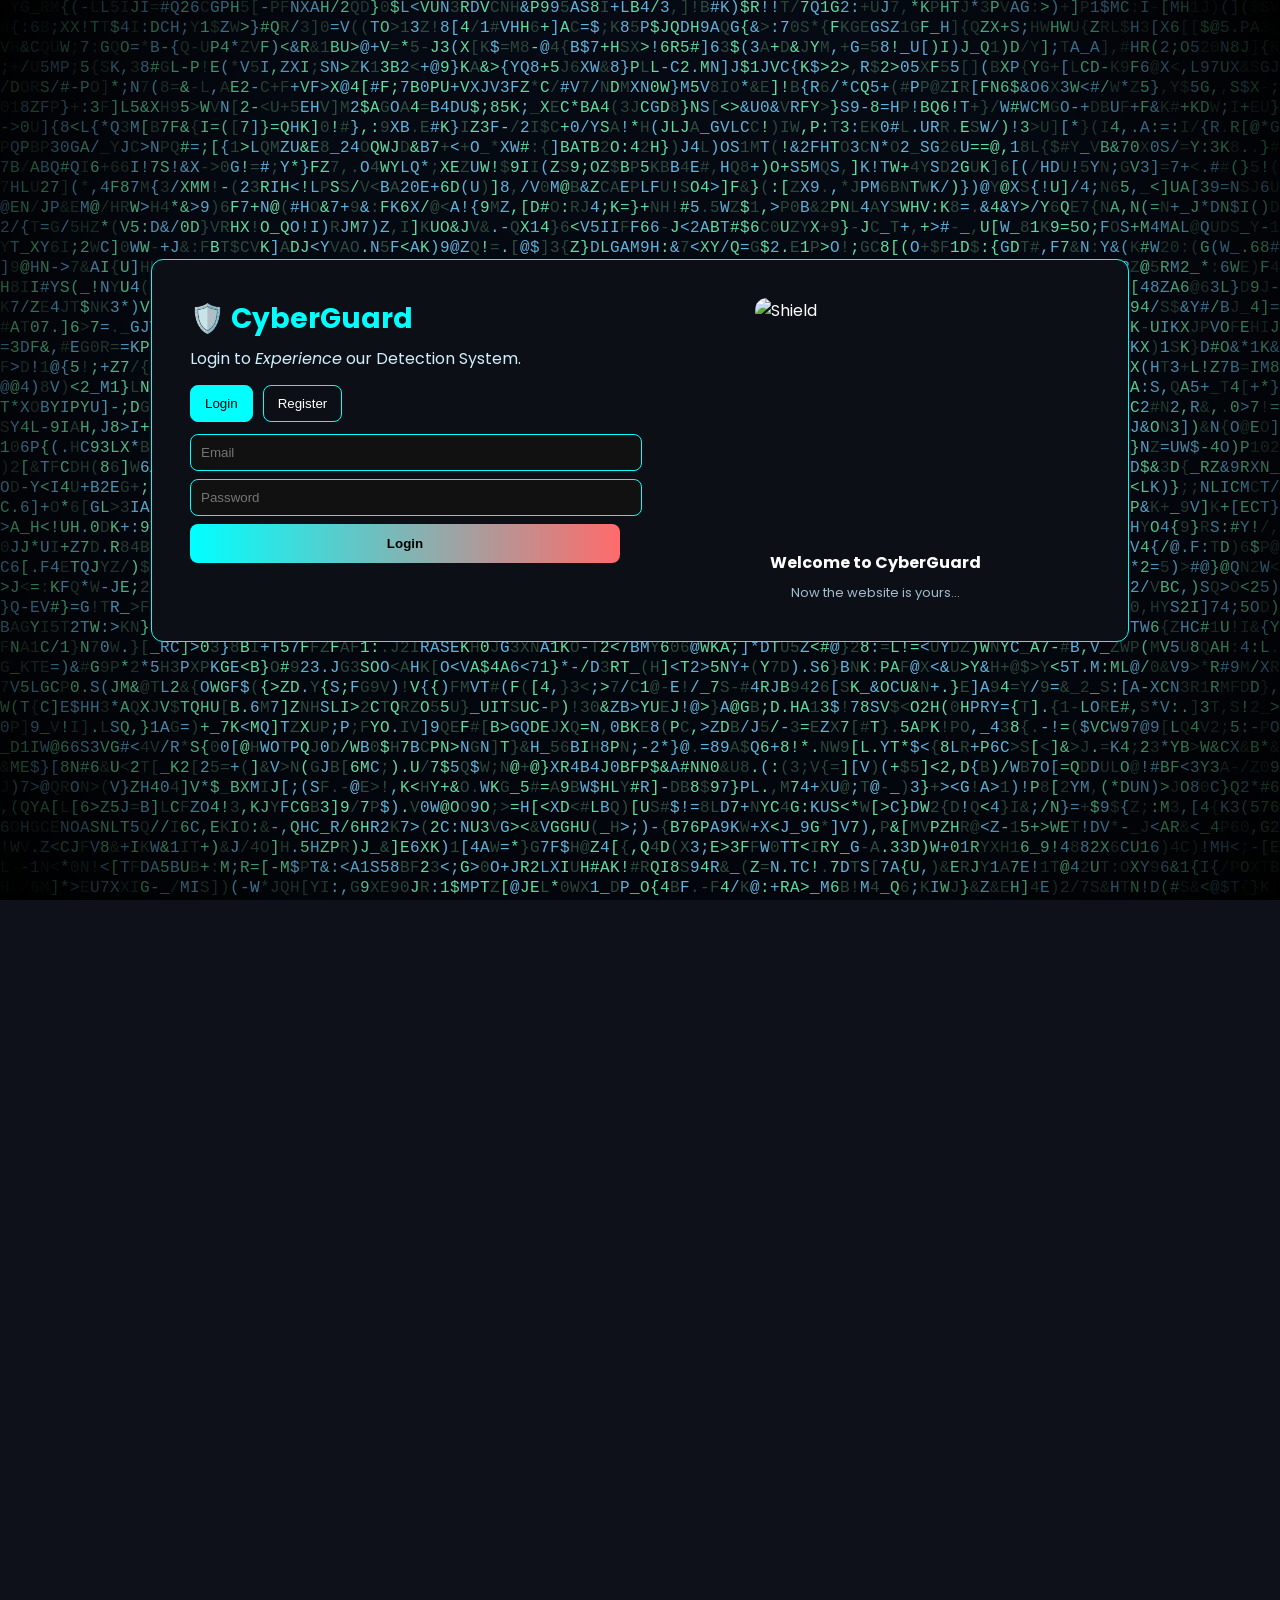
==== pjt.html @ 0ac853e3 "Add files via upload" ====
<!DOCTYPE html>
<html lang="en">
<head>
  <meta charset="utf-8" />
  <meta name="viewport" content="width=device-width, initial-scale=1" />
  <title>CyberGuard - Phishing Detection</title>
  <link rel="stylesheet" href="pjt.css">
  <link href="https://fonts.googleapis.com/css2?family=Poppins:wght@400;600;700&display=swap" rel="stylesheet">
  <style>
    /* Small additions for landing & nav user area */
    .landing-overlay {
      position: fixed;
      inset: 0;
      background: linear-gradient(180deg, rgba(5,10,20,0.98), rgba(2,6,12,0.98));
      color: #fff;
      display: flex;
      align-items: center;
      justify-content: center;
      z-index: 20000;
      padding: 20px;
    }
    .landing-card {
      width: 920px;
      max-width: 100%;
      background: #0d0f16;
      border: 1px solid #00ffff;
      padding: 28px;
      border-radius: 12px;
      display: grid;
      grid-template-columns: 1fr 1fr;
      gap: 20px;
    }
    .landing-left { padding: 10px; }
    .landing-right { padding: 10px; display:flex; align-items:center; justify-content:center; flex-direction:column; }
    .brand { font-size: 28px; font-weight:700; color:#00ffff; margin-bottom:6px; }
    .lead { color:#cfefff; margin-bottom:14px; }
    .tab-buttons { display:flex; gap:10px; margin-bottom:12px; }
    .tab-buttons button { padding:10px 14px; border-radius:8px; border:1px solid #00ffff; background:transparent; color:#fff; cursor:pointer; }
    .tab-buttons button.active { background:#00ffff; color:#000; border-color:#00ffff; }
    .auth-form { width:100%; }
    .auth-form input { width:100%; padding:10px; margin-bottom:8px; border-radius:8px; border:1px solid #00ffff; background:#111; color:#fff; }
    .auth-form button { width:100%; padding:12px; border-radius:8px; border:none; background:linear-gradient(90deg,#00ffff,#ff6b6b); color:#000; font-weight:600; cursor:pointer; }
    .small-note { font-size:13px; color:#9fbecf; margin-top:8px; }
    .hidden { display:none !important; }
    .nav-user { display:none; gap:12px; align-items:center; margin-left:12px; }
    .nav-user #userEmail { font-weight:600; color:#cfefff; }
    .nav-user button { padding:8px 12px; border-radius:8px; border:none; background:linear-gradient(90deg,#ff6b6b,#00ffff); color:#000; font-weight:600; cursor:pointer; }
    @media (max-width:860px) { .landing-card { grid-template-columns: 1fr; padding:18px; } }
  </style>
</head>
<body>

<!-- Landing overlay: login/register (shown on page load unless logged in) -->
<div id="landing" class="landing-overlay">
  <div class="landing-card">
    <div class="landing-left">
      <div class="brand">🛡️ CyberGuard</div>
      <div class="lead">Login to <i>Experience</i> our Detection System.</div>

      <div class="tab-buttons">
        <button id="tabLogin" class="active">Login</button>
        <button id="tabRegister">Register</button>
      </div>

      <!-- Login form -->
      <form id="landingLoginForm" class="auth-form">
        <input id="landingLoginEmail" type="email" placeholder="Email" required />
        <input id="landingLoginPassword" type="password" placeholder="Password" required />
        <button type="submit">Login</button>
        <div id="landingLoginMsg" class="small-note"></div>
      </form>

      <!-- Register form -->
      <form id="landingRegisterForm" class="auth-form hidden">
        <input id="landingRegisterEmail" type="email" placeholder="Email" required />
        <input id="landingRegisterPassword" type="password" placeholder="Password (min 6)" required />
        <input id="landingRegisterPassword2" type="password" placeholder="Confirm Password" required />
        <button type="submit">Create account</button>
        <div id="landingRegisterMsg" class="small-note"></div>
      </form>
    </div>

    <div class="landing-right">
      <img src="https://i.pinimg.com/736x/1e/e4/55/1ee455d647c0301c53e4949b0309809c.jpg" width="240" height="240" alt="Shield" style="border-radius:12px; margin-bottom:12px;">
      <div style="text-align:center;">
        <div style="font-weight:700; margin-bottom:6px;">Welcome to CyberGuard</div>
        <div class="small-note">Now the website is yours...</div>
      </div>
    </div>
  </div>
</div>

<!-- Main site (hidden until login) -->
<div id="appContent" style="visibility:hidden;">

  <!-- Navigation -->
  <nav>
    <div class="logo">🛡️ CyberGuard</div>

    <div style="display:flex; align-items:center;">
      <div class="nav-links" id="navLinks">
        <a href="#hero">Home</a>
        <a href="#features">Features</a>
        <a href="#scan">Scan Email</a>
        <a href="#team">Team</a>
        <a href="#clients">Clients</a>
      </div>

      <!-- Sign in/up links (hidden when signed in) -->
      <div style="margin-left:20px;">
        <a href="#" id="loginBtnNav">Sign In</a>
        <a href="#" id="RegisterBtnNav" style="margin-left:12px;">Sign Up</a>
      </div>

      <!-- Profile / Logout (shown when signed in) -->
      <div class="nav-user" id="navUserArea">
        <span id="userEmail"></span>
        <button id="logoutBtn">Logout</button>
      </div>
    </div>

    <div class="hamburger" id="hamburger" style="margin-left:auto;">
      <div></div><div></div><div></div>
    </div>
  </nav>

  <!-- Hero -->
  <section class="hero fade-in" id="hero">
    <div class="hero-content">
      <h1>Secure Your Emails Instantly</h1>
      <p>Protect your inbox with CyberGuards advanced phishing detection. Stay safe, always.</p>
     <style>
/* Container */
.slider {
  width: 100%;
  overflow: hidden;
  background: #0f111a;
  padding: 20px 0;
}

/* Moving images wrapper */
.slide-track {
  display: flex;
  width: calc(200px * 10); /* 10 images × width */
  animation: moveRight 20s linear infinite;
}

/* Images */
.slide-track img {
  width: 200px;
  height: 150px;
  margin-right: 20px;
  border-radius: 10px;
  object-fit: cover;
}

/* Keyframes — move L → R → restart */
@keyframes moveRight {
  0%   { transform: translateX(-100%); }
  100% { transform: translateX(100%); }
}
</style>
</head>
<body>

<div class="slider">
  <div class="slide-track">

    <!-- 10 images -->
      <img  src="https://i.pinimg.com/736x/98/42/df/9842df0b569c38d81f33dd0d6ec66829.jpg" height="300" width="300" >
      <img  src="https://i.pinimg.com/736x/32/6f/2c/326f2cbd13a735bed0894428d0ffec8d.jpg" height="300" width="300" >
      <img  src="https://i.pinimg.com/736x/65/1b/61/651b6112dbb6efae9533202db7663b5c.jpg" height="300" width="300" >
      <img  src="https://i.pinimg.com/736x/08/9a/47/089a47a625e86d878b35c75678d14ec3.jpg" height="300" width="300" >
      <img  src="https://i.pinimg.com/1200x/b1/d2/bf/b1d2bf07e20e72f852c6d98b17f9d0cb.jpg" height="300" width="300" >
      <img  src="https://i.pinimg.com/736x/e2/c3/99/e2c3992aed9f735d76fa73745343f8c2.jpg" height="300" width="300">
      <img src="https://i.pinimg.com/1200x/a0/10/b0/a010b01e1e632d2266f579bcd4467380.jpg" height="300" width="300" >
      <img  src="https://i.pinimg.com/736x/c5/36/93/c5369326846c59fd288aea28470cece6.jpg" height="300" width="300">
      <img  src="https://i.pinimg.com/1200x/a4/95/07/a495072886b57aa9b236552e78b5e045.jpg" height="300" width="300">
      <img  src="https://i.pinimg.com/1200x/43/3e/ef/433eef1c28b030f7736092123936f854.jpg" height="300" width="300" >
      <img  src="https://i.pinimg.com/736x/98/42/df/9842df0b569c38d81f33dd0d6ec66829.jpg" height="300" width="300" >
      <img  src="https://i.pinimg.com/736x/32/6f/2c/326f2cbd13a735bed0894428d0ffec8d.jpg" height="300" width="300" >
      <img  src="https://i.pinimg.com/736x/65/1b/61/651b6112dbb6efae9533202db7663b5c.jpg" height="300" width="300" >
      <img  src="https://i.pinimg.com/736x/08/9a/47/089a47a625e86d878b35c75678d14ec3.jpg" height="300" width="300" >
      <img  src="https://i.pinimg.com/1200x/b1/d2/bf/b1d2bf07e20e72f852c6d98b17f9d0cb.jpg" height="300" width="300" >
      <img  src="https://i.pinimg.com/736x/e2/c3/99/e2c3992aed9f735d76fa73745343f8c2.jpg" height="300" width="300">
      <img src="https://i.pinimg.com/1200x/a0/10/b0/a010b01e1e632d2266f579bcd4467380.jpg" height="300" width="300" >
      <img  src="https://i.pinimg.com/736x/c5/36/93/c5369326846c59fd288aea28470cece6.jpg" height="300" width="300">
      <img  src="https://i.pinimg.com/1200x/a4/95/07/a495072886b57aa9b236552e78b5e045.jpg" height="300" width="300">
      <img  src="https://i.pinimg.com/1200x/43/3e/ef/433eef1c28b030f7736092123936f854.jpg" height="300" width="300" >
      
 

  </div>
</div>
 <br>
      <button onclick="document.getElementById('scan').scrollIntoView({behavior:'smooth'});">Get Started</button>
    </div>
  </section>

  <!-- Features -->
  <section class="features fade-in" id="features">
    <h2>Features</h2>
    <div class="feature-grid">
      <div class="feature-card">
        <h3>Real-Time Analysis</h3>
        <p>Detect phishing emails which you have pasted in inbox</p>
      </div>
      <div class="feature-card">
        <h3>URL Scanning</h3>
        <p>Scans all links for malicious content results the Risk</p>
      </div>
      <div class="feature-card">
        <h3>Advanced Security</h3>
        <p>AI-powered detection ensures protection against evolving threats.</p>
      </div>
    </div>
  </section>

<!-- Scan Email (REPLACED: single input for both email text & URL) -->
<section class="scan fade-in" id="scan">
  <h2>Try Our Detection System</h2>

  <!-- Single textarea for email body or a URL -->
  <textarea id="inputBox"
    placeholder="Paste full email text here — or paste a suspicious URL. The scanner will auto-detect any link and extract it."
    style="width:80%; max-width:700px; height:220px; padding:12px; border-radius:10px; border:2px solid #00ffff; background:#111; color:#fff; font-size:15px;"></textarea>

  <div style="margin-top:10px; text-align:left; width:80%; max-width:700px;">
    <label style="color:#9fbecf; font-size:14px;">Detected URL (first):</label>
    <div id="detectedUrl" style="min-height:24px; color:#cfefff; font-weight:600; margin-top:6px;">(none detected)</div>
    <div id="detectedUrlList" style="margin-top:8px; color:#9fbecf; font-size:13px;"></div>
  </div>

  <div style="margin-top:14px;">
    <button id="scanBtn" style="padding:12px 22px; border-radius:10px; border:none; background:linear-gradient(90deg,#00ffff,#ff6b6b); color:#000; font-weight:600;">Analyze</button>
    <button id="clearBtn" style="padding:10px 16px; margin-left:12px; border-radius:10px; border:1px solid #00ffff; background:transparent; color:#fff;">Clear</button>
  </div>
</section>


  <!-- Modal for scan results -->
  <div id="modal" class="modal">
    <div class="modal-content">
      <span class="closeBtn">&times;</span>
      <h2 >Analysis Result</h2>
      <pre id="resultText"  style="white-space:pre-wrap; text-align:left;"></pre>
    </div>
  </div>

<!-- Team Section -->
<section class="team fade-in" id="team">
  <h2>Meet Our CyberExperts</h2>
  <div class="team-grid">
    <div class="team-card">
      <img src="https://media.licdn.com/dms/image/v2/D5603AQFgpuDve7t-qA/profile-displayphoto-scale_400_400/B56ZneCUrtKUAg-/0/1760366777677?e=1766016000&v=beta&t=Kv6JNtOChK3a8lgrf0hQOZIOL8JakLCMjcpwho3gqaQ" alt="Lokesh Goud">
      <h3>Lokesh Goud</h3>
      <p>Lead CyberSecurity Analyst</p>
    </div>
    <div class="team-card">
      <img src="https://media.licdn.com/dms/image/v2/D5603AQEsq_NpIMawOw/profile-displayphoto-scale_400_400/B56ZnX0REjG0Ag-/0/1760262430075?e=1766620800&v=beta&t=TgYSKKFcUXIWld_qj-2qVDpjO2WUi_U4QNP8uA6jJa0" alt="Altaj Mohammed">
      <h3>Altaj Mohammed</h3>
      <p>CyberSecurity Expert</p>
    </div>
    <div class="team-card">
      <img src="https://media.licdn.com/dms/image/v2/D4D03AQFG-3QkyaJ1cw/profile-displayphoto-scale_400_400/B4DZrdSbFxJcAg-/0/1764649187199?e=1766016000&v=beta&t=6HolWp6iaMtQDm-mfBiSyQZL0FRJUD3J-tY1X1WWVLg" alt="Polishetty Akhil Anthony">
      <h3>Polishetty Akhil Anthony</h3>
      <p>Phishing Analyst</p>
    </div>
  </div>
</section>

<!-- Clients Section -->
<section class="clients fade-in" id="clients">
  <center><h2>Meet our Clients</h2></center>
  <div class="slider">
 <style>

.slider {
  width: 100%;
  overflow: hidden;
  background: #0f111a;
  padding: 20px 0;
}

.slide-track {
  display: flex;
  gap: 30px;
  animation: moveRight 25s linear infinite;
}

/* image sizes (same as you provided) */
.slide-track img {
  width: 1000px;
  height: 200px;
  object-fit: cover;
  border-radius: 10px;
}

/* Animation: LEFT → RIGHT infinite */
@keyframes moveRight {
  0%   { transform: translateX(-50%); }
  100% { transform: translateX(0%); }
}

</style>
</head>
<body>

<div class="slider">
  <div class="slide-track">

    <!-- ORIGINAL 4 images -->
    <img src="https://image-optimizer.cyberriskalliance.com/unsafe/1920x0/https://files.cyberriskalliance.com/wp-content/uploads/2023/08/cofense.jpg">
    <img src="https://encrypted-tbn0.gstatic.com/images?q=tbn:ANd9GcRcCyQPwIzve4gpZCy_HeCH8z6MKNb6c7q38g&s">
    <img src="https://thumbs.dreamstime.com/b/barracuda-fish-logo-icon-designs-vector-illustration-simple-style-130486168.jpg">
    <img src="https://encrypted-tbn0.gstatic.com/images?q=tbn:ANd9GcTfKHqRydy_iAFZh1dunNlXxxgjvP3DYbvuyA&s">

    <!-- DUPLICATED 4 images for seamless continuous loop -->
    <img src="https://image-optimizer.cyberriskalliance.com/unsafe/1920x0/https://files.cyberriskalliance.com/wp-content/uploads/2023/08/cofense.jpg">
    <img src="https://encrypted-tbn0.gstatic.com/images?q=tbn:ANd9GcRcCyQPwIzve4gpZCy_HeCH8z6MKNb6c7q38g&s">
    <img src="https://thumbs.dreamstime.com/b/barracuda-fish-logo-icon-designs-vector-illustration-simple-style-130486168.jpg">
    <img src="https://encrypted-tbn0.gstatic.com/images?q=tbn:ANd9GcTfKHqRydy_iAFZh1dunNlXxxgjvP3DYbvuyA&s">

  </div>

</section>


  <footer>
    <p>🌐 2025 CyberGuard Security. All Rights Reserved.</p>
  </footer>

</div>

<script src="pjt.js"></script>
</body>
</html>
---- pjt.css ----
/* ======================= */
/* Base Page Styling       */
/* ======================= */

body {
    margin: 0;
    font-family: 'Poppins', sans-serif;
    background-color: #0f111a;
    color: #ffffff;
    scroll-behavior: smooth;
}

h1, h2, h3, p { margin: 0 0 10px 0; }
a { text-decoration: none; color: inherit; }
button { cursor: pointer; }

/* ======================= */
/* Navigation Bar          */
/* ======================= */

nav {
    display: flex;
    justify-content: space-between;
    align-items: center;
    padding: 15px 50px;
    background-color: #111;
    position: sticky;
    top: 0;
    z-index: 999;
}

.logo { 
    font-weight: 700; 
    color: #00ffff; 
}

.nav-links a { 
    margin: 0 15px; 
    color: whitesmoke; 
    transition: 0.3s; 
}

.nav-links a:hover { 
    color: #00ffff; 
}

/* Profile section (email + logout button) */
.nav-user { 
    display: none; 
    gap: 12px; 
    align-items: center; 
    margin-left: 20px;
}

.nav-user #userEmail { 
    font-weight: 600; 
    color: #cfefff;
}

.nav-user button {
    padding: 8px 12px;
    border-radius: 8px;
    border: none;
    background: linear-gradient(90deg, #ff6b6b, #00ffff);
    color: #000;
    font-weight: 600;
    cursor: pointer;
}

/* ======================= */
/* Hamburger Menu          */
/* ======================= */

.hamburger { 
    display: none; 
    flex-direction: column; 
    cursor: pointer; 
}

.hamburger div { 
    width: 25px; 
    height: 3px; 
    background-color: white; 
    margin: 4px 0; 
}

/* ======================= */
/* Landing (Login/Register)*/
/* ======================= */

.landing-overlay {
    position: fixed;
    inset: 0;
    background: linear-gradient(180deg, rgba(5,10,20,0.98), rgba(2,6,12,0.98));
    color: #fff;
    display: flex;
    align-items: center;
    justify-content: center;
    z-index: 20000;
    padding: 20px;
}

.landing-card {
    width: 920px;
    max-width: 100%;
    background: #0d0f16;
    border: 1px solid #00ffff;
    padding: 28px;
    border-radius: 12px;
    display: grid;
    grid-template-columns: 1fr 1fr;
    gap: 20px;
}

.landing-left { padding: 10px; }
.landing-right { 
    padding: 10px; 
    display:flex; 
    align-items:center; 
    justify-content:center; 
    flex-direction:column; 
}

.brand { 
    font-size: 28px; 
    font-weight:700; 
    color:#00ffff; 
    margin-bottom:6px; 
}

.lead { 
    color:#cfefff; 
    margin-bottom:14px; 
}

.tab-buttons { 
    display:flex; 
    gap:10px; 
    margin-bottom:12px; 
}

.tab-buttons button {
    padding:10px 14px; 
    border-radius:8px; 
    border:1px solid #00ffff; 
    background:transparent; 
    color:#fff; 
    cursor:pointer; 
}

.tab-buttons button.active { 
    background:#00ffff; 
    color:#000; 
    border-color:#00ffff; 
}

.auth-form { 
    width:100%; 
}

.auth-form input { 
    width:100%; 
    padding:10px; 
    margin-bottom:8px; 
    border-radius:8px; 
    border:1px solid #00ffff; 
    background:#111; 
    color:#fff; 
}

.auth-form button {
    width:100%; 
    padding:12px;
    border-radius:8px; 
    border:none; 
    background:linear-gradient(90deg,#00ffff,#ff6b6b);
    color:#000; 
    font-weight:600; 
    cursor:pointer;
}

.small-note { 
    font-size:13px; 
    color:#9fbecf; 
    margin-top:8px; 
}

.hidden { 
    display:none !important; 
}

/* ======================= */
/* Hero Section            */
/* ======================= */

.hero { 
    text-align: center; 
    padding: 120px 20px; 
}

.hero h1 { 
    font-size: 3em; 
    color: #00ffff; 
    margin-bottom: 20px; 
}

.hero p { 
    font-size: 1.2em; 
    margin-bottom: 30px; 
}

.hero button { 
    background: linear-gradient(90deg,#00ffff,#ff6b6b); 
    border: none; 
    color: black; 
    padding: 15px 30px; 
    font-weight: 600; 
    border-radius: 10px; 
    transition: 0.3s; 
}

.hero button:hover { 
    transform: scale(1.05); 
}

.rotating { 
    width: 200px; 
    position: relative; 
    animation: move 3s infinite alternate; 
}

@keyframes move {
    from { left: 0; }
    to { left: 200px; }
}

/* ======================= */
/* Features Section        */
/* ======================= */

.features { 
    text-align: center; 
    padding: 80px 20px; 
}

.feature-grid { 
    display: grid; 
    grid-template-columns: repeat(auto-fit,minmax(250px,1fr)); 
    gap: 30px; 
    margin-top: 30px; 
}

.feature-card { 
    background-color: #111; 
    padding: 20px; 
    border-radius: 12px; 
    border: 1px solid #00ffff; 
    transition: 0.3s; 
}

.feature-card:hover { 
    transform: translateY(-10px); 
    box-shadow: 0 0 20px #00ffff; 
}

/* ======================= */
/* Scan Section            */
/* ======================= */

.scan { 
    text-align: center; 
    padding: 80px 20px; 
}

textarea { 
    width: 80%; 
    max-width: 500px; 
    height: 200px; 
    background-color: #111; 
    color: #ffffff; 
    padding: 15px; 
    font-size: 16px; 
    border: 2px solid #00ffff; 
    border-radius: 12px; 
    margin-bottom: 20px; 
}

#scanBtn { 
    background: linear-gradient(90deg,#00ffff,#ff6b6b); 
    border: none; 
    color: black; 
    padding: 12px 25px; 
    font-weight: 600; 
    border-radius: 10px; 
    transition: 0.3s; 
}

#scanBtn:hover { 
    transform: scale(1.05); 
}

/* Modal */
.modal { 
    display: none; 
    position: fixed; 
    z-index: 1000; 
    left: 0; top: 0; 
    width: 100%; height: 100%; 
    background-color: rgba(0,0,0,0.8); 
}

.modal-content { 
    background-color: #111; 
    margin: 15% auto; 
    padding: 25px; 
    border: 2px solid #00ffff; 
    width: 80%; 
    max-width: 500px; 
    border-radius: 12px; 
    text-align: center; 
}

.closeBtn { 
    color: #00ffff; 
    float: right; 
    font-size: 28px; 
    cursor: pointer; 
}

/* ======================= */
/* Team Section            */
/* ======================= */

.team { 
    text-align: center; 
    padding: 80px 20px; 
}

.team-grid { 
    display: grid; 
    grid-template-columns: repeat(auto-fit,minmax(200px,1fr)); 
    gap: 30px; 
    margin-top: 30px; 
}

.team-card { 
    background: #111; 
    border-radius: 12px; 
    padding: 15px; 
    border: 1px solid #00ffff; 
    transition: 0.3s; 
}

.team-card img { 
    width: 150px; 
    height: 150px; 
    border-radius: 50%; 
    margin-bottom: 10px; 
}

.team-card:hover { 
    transform: translateY(-10px); 
    box-shadow: 0 0 20px #00ffff; 
}

/* ======================= */
/* Footer                  */
/* ======================= */

footer { 
    text-align: center; 
    padding: 30px; 
    background: #111; 
    border-top: 1px solid #00ffff; 
}

/* ======================= */
/* Fade-in Animation       */
/* ======================= */

.fade-in { 
    opacity: 0; 
    transform: translateY(30px); 
    transition: opacity 1s ease-out, transform 1s ease-out; 
}

.fade-in.show { 
    opacity: 1; 
    transform: translateY(0); 
}

/* ======================= */
/* Responsive              */
/* ======================= */

@media (max-width: 768px) {
  .nav-links { 
      display: none; 
      flex-direction: column; 
      background: #111; 
      position: absolute; 
      top: 60px; 
      right: 0; 
      width: 100%; 
      text-align: center; 
  }
  .hamburger { display: flex; }

}
/* ---------- LetterGlitch layering + defaults (append to pjt.css) ---------- */
.letterglitch-wrapper {
  z-index: 10000;
  pointer-events: none;
  position: absolute;
  inset: 0;
}

.landing-card {
  position: relative;
  z-index: 20001; /* ensures the login card stays above the glitch canvas */
}

/* optional vignette elements */
.letterglitch-outer-vignette,
.letterglitch-center-vignette {
  pointer-events: none;
  position: absolute;
  inset: 0;
}
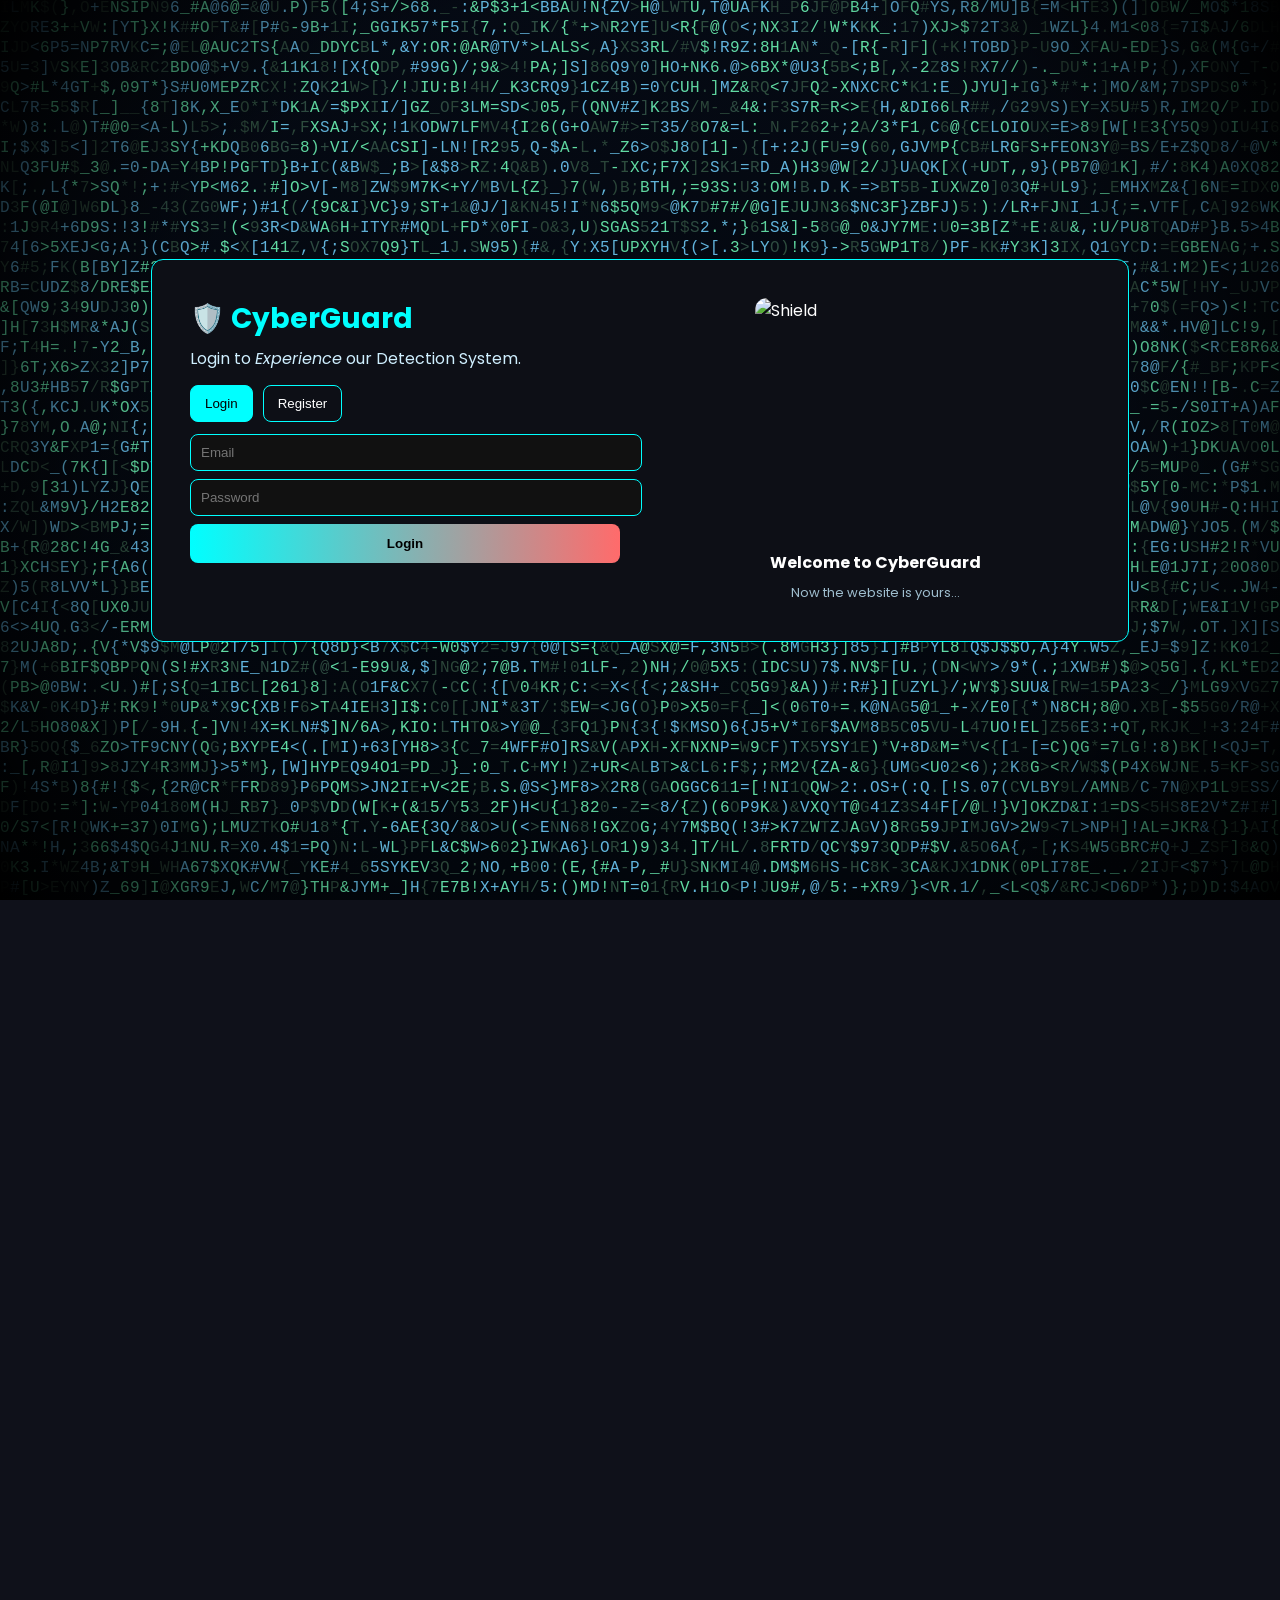
==== commit 0bda4e20: "Fix HTML encoding issues in pjt.html" ====
--- a/pjt.html
+++ b/pjt.html
@@ -310,7 +310,7 @@
   <div class="slide-track">
 
     <!-- ORIGINAL 4 images -->
-    <img src="https://image-optimizer.cyberriskalliance.com/unsafe/1920x0/https://files.cyberriskalliance.com/wp-content/uploads/2023/08/cofense.jpg">
+    <!-- <img src="https://image-optimizer.cyberriskalliance.com/unsafe/1920x0/https://files.cyberriskalliance.com/wp-content/uploads/2023/08/cofense.jpg"> -->
     <img src="https://encrypted-tbn0.gstatic.com/images?q=tbn:ANd9GcRcCyQPwIzve4gpZCy_HeCH8z6MKNb6c7q38g&s">
     <img src="https://thumbs.dreamstime.com/b/barracuda-fish-logo-icon-designs-vector-illustration-simple-style-130486168.jpg">
     <img src="https://encrypted-tbn0.gstatic.com/images?q=tbn:ANd9GcTfKHqRydy_iAFZh1dunNlXxxgjvP3DYbvuyA&s">
